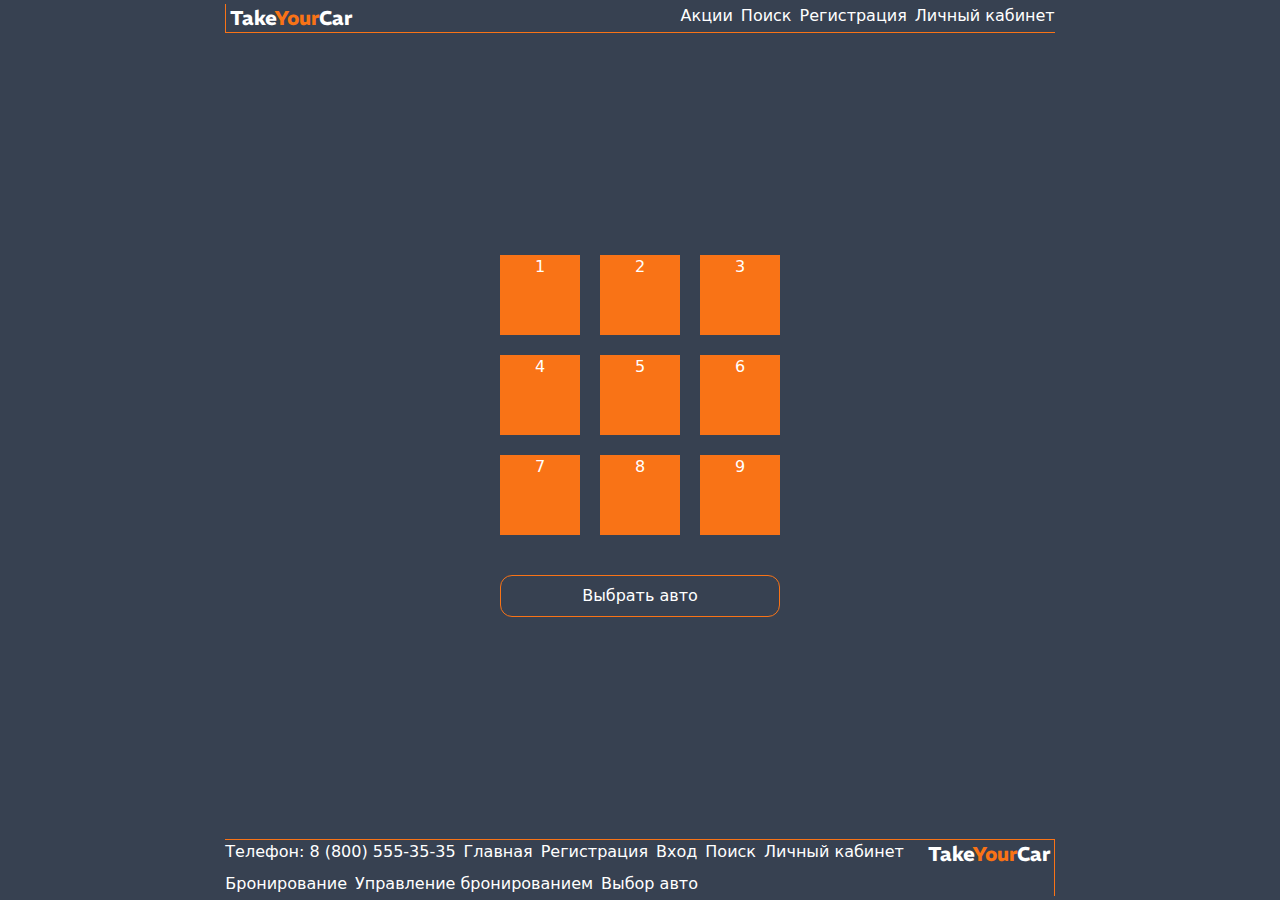
==== seat.html @ 1d11faa4 "1" ====
<!DOCTYPE html>
<html lang="en">

<head>
    <meta charset="UTF-8">
    <meta name="viewport" content="width=device-width, initial-scale=1.0">
    <title>Take Your Car</title>
    <script src="tailwind.js"></script>
    <style type="text/tailwindcss">
        @layer utilities {
            .container {
                @apply flex flex-col 
                justify-start items-center 
                min-h-screen md:w-2/3 
                px-3 py-1 mx-auto; 
            }

            html {
                @apply text-white bg-gray-700;
            }

            header {
                @apply flex flex-wrap md:flex-row 
                justify-between 
                w-full 
                space-y-3 md:space-y-0 mb-10
                border-b border-l border-orange-500;
            }

            footer {
                @apply flex flex-row-reverse 
                justify-between items-start
                w-full 
                space-y-3 md:space-y-0 mt-10
                border-t border-r border-orange-500;
            }

            nav {
                @apply flex flex-wrap 
                justify-end
                w-1/2 sm:min-w-max
                gap-2;
            }
            
            .logo {
                @apply flex flex-col 
                justify-end 
                -space-y-1 
                font-bold text-xl 
                max-w-min max-w-min;
            }

            .logo p {
                @apply pl-1 
            }

            .logo-rev {
                @apply flex flex-col 
                /* justify-start */
                -space-y-1 
                font-bold text-xl 
                max-w-min;
            }

            .logo-rev p {
                @apply pr-1 ;
            }

            main {
                @apply my-auto;
            }

            button {
                @apply border rounded-xl px-3 py-2;
            }

            input {
                @apply bg-inherit w-2/3 text-white outline-none text-end;
            }

            
            h1 {
                @apply text-xl font-bold mt-3 mb-10;
            }

            h2 {
                @apply text-lg font-bold mt-10 text-accent;
            }

            .text-accent {
                @apply text-xl  text-orange-400;
            }

            .seat-form {
                @apply grid grid-cols-3 gap-5;
            }

            .seat-form>label {
                @apply w-20 h-20 bg-orange-500 transition-all seat-form-label-hover text-center;
            }

            .seat-form-label-hover {
                @apply hover:bg-orange-700 hover:scale-110;
            }

            .seat-form-label-checked {
                @apply !bg-orange-700 !scale-110;
            }
        }
    </style>
    <link rel="stylesheet" href="./assets/stylesheets/index.css">
</head>

<body>
    <div class="container">
        <header>
            <div class="logo rem-family">
                <a href="index.html">
                    <p>Take<span class="text-orange-500">Your</span>Car</p>
                </a>
            </div>

            <nav>
                <a href="#act">Акции</a>
                <a href="search.html">Поиск</a>
                <a href="register.html">Регистрация</a>
                <a class="" href="login.html">Личный кабинет</a>
            </nav>
        </header>

        <main class="flex flex-col flex-grow justify-start w-full">
            <form class="flex flex-col m-auto">
                <div class="seat-form">
                    <label for="one">1</label>
                    <label for="two">2</label>
                    <label for="three">3</label>
                    <label for="four">4</label>
                    <label for="five">5</label>
                    <label for="six">6</label>
                    <label for="seven">7</label>
                    <label for="eight">8</label>
                    <label for="nine">9</label>
                </div>

                <div>
                    <input type="radio" hidden name="seat" id="one"></input>
                    <input type="radio" hidden name="seat" id="two"></input>
                    <input type="radio" hidden name="seat" id="three"></input>
                    <input type="radio" hidden name="seat" id="four"></input>
                    <input type="radio" hidden name="seat" id="five"></input>
                    <input type="radio" hidden name="seat" id="six"></input>
                    <input type="radio" hidden name="seat" id="seven"></input>
                    <input type="radio" hidden name="seat" id="eight"></input>
                    <input type="radio" hidden name="seat" id="nine"></input>
                </div>

                <button
                    class="!mt-10 border border-orange-500 transition-all hover:-translate-y-1 hover:bg-orange-500">Выбрать
                    авто</button>
            </form>
        </main>

        <footer>
            <div class="logo-rev rem-family">
                <a href="index.html">
                    <p>Take<span class="text-orange-500">Your</span>Car</p>
                </a>
            </div>
        
            <div class="flex flex-wrap justify-start gap-2">
                <p>Телефон: 8 (800) 555-35-35</p>
                <a href="index.html">Главная</a>
                <a href="register.html">Регистрация</a>
                <a href="login.html">Вход</a>
                <a href="search.html">Поиск</a>
                <a href="profile.html">Личный кабинет</a>
                <a href="booking.html">Бронирование</a>
                <a href="booking_management.html">Управление бронированием</a>
                <a href="seat.html">Выбор авто</a>
            </div>
        
        </footer>
    </div>

    <script src="assets/index.js"></script>
</body>

</html>
---- assets/stylesheets/index.css ----
@font-face {
    /* src: local('/assets/fonts/REM.zip'); */
    src: url('../fonts/rem/REM-VariableFont_wght.ttf'),
        url('../fonts/rem/REM-Italic-VariableFont_wght.ttf'),
        url('../fonts/rem/static/REM-Bold.ttf');
    font-family: 'rem';
}

.rem-family {
    font-family: 'rem';
}
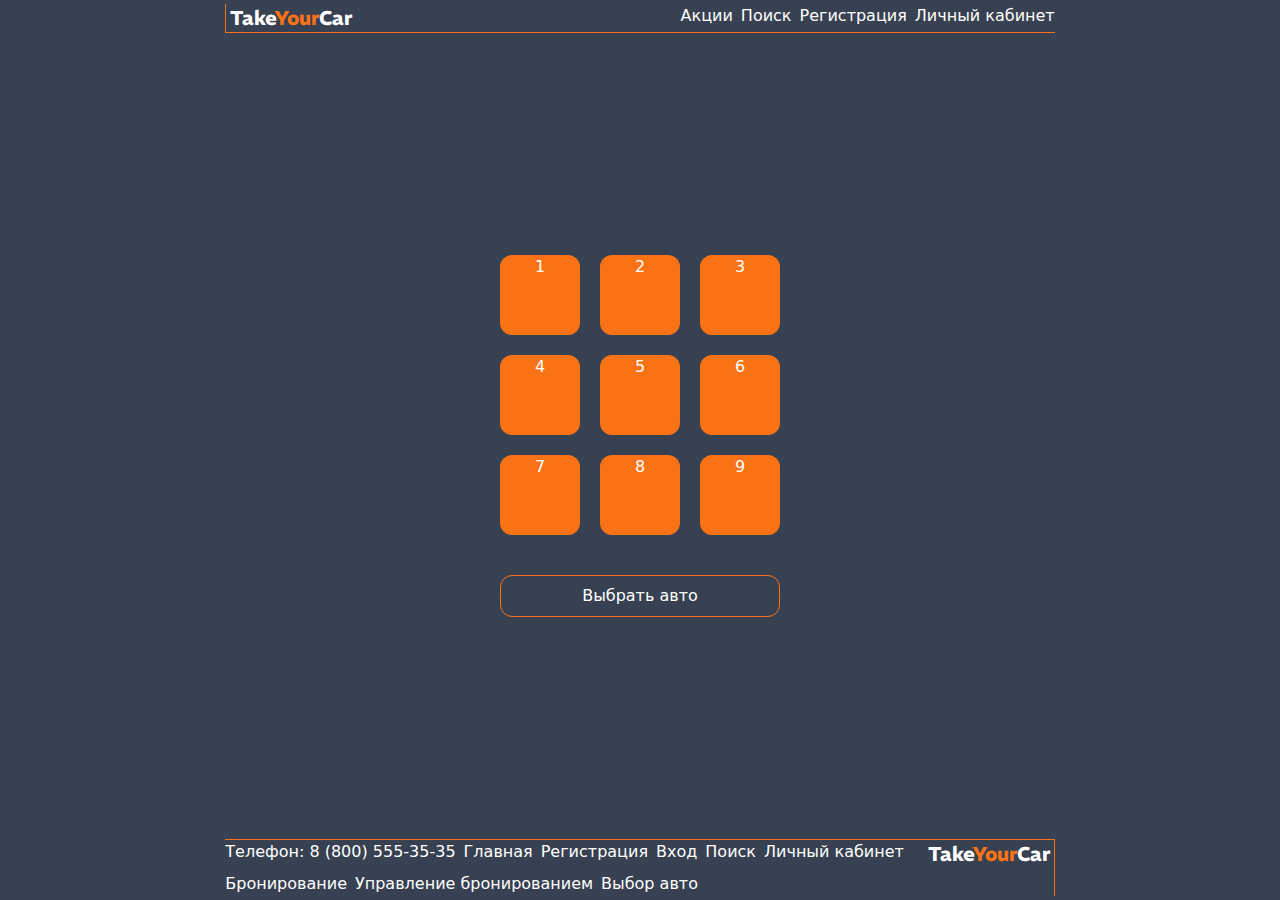
==== commit 2a151319: "Update seat.html" ====
--- a/seat.html
+++ b/seat.html
@@ -131,15 +131,15 @@
         <main class="flex flex-col flex-grow justify-start w-full">
             <form class="flex flex-col m-auto">
                 <div class="seat-form">
-                    <label for="one">1</label>
-                    <label for="two">2</label>
-                    <label for="three">3</label>
-                    <label for="four">4</label>
-                    <label for="five">5</label>
-                    <label for="six">6</label>
-                    <label for="seven">7</label>
-                    <label for="eight">8</label>
-                    <label for="nine">9</label>
+                    <label class="rounded-xl" for="one">1</label>
+                    <label class="rounded-xl" for="two">2</label>
+                    <label class="rounded-xl" for="three">3</label>
+                    <label class="rounded-xl" for="four">4</label>
+                    <label class="rounded-xl" for="five">5</label>
+                    <label class="rounded-xl" for="six">6</label>
+                    <label class="rounded-xl" for="seven">7</label>
+                    <label class="rounded-xl" for="eight">8</label>
+                    <label class="rounded-xl" for="nine">9</label>
                 </div>
 
                 <div>
